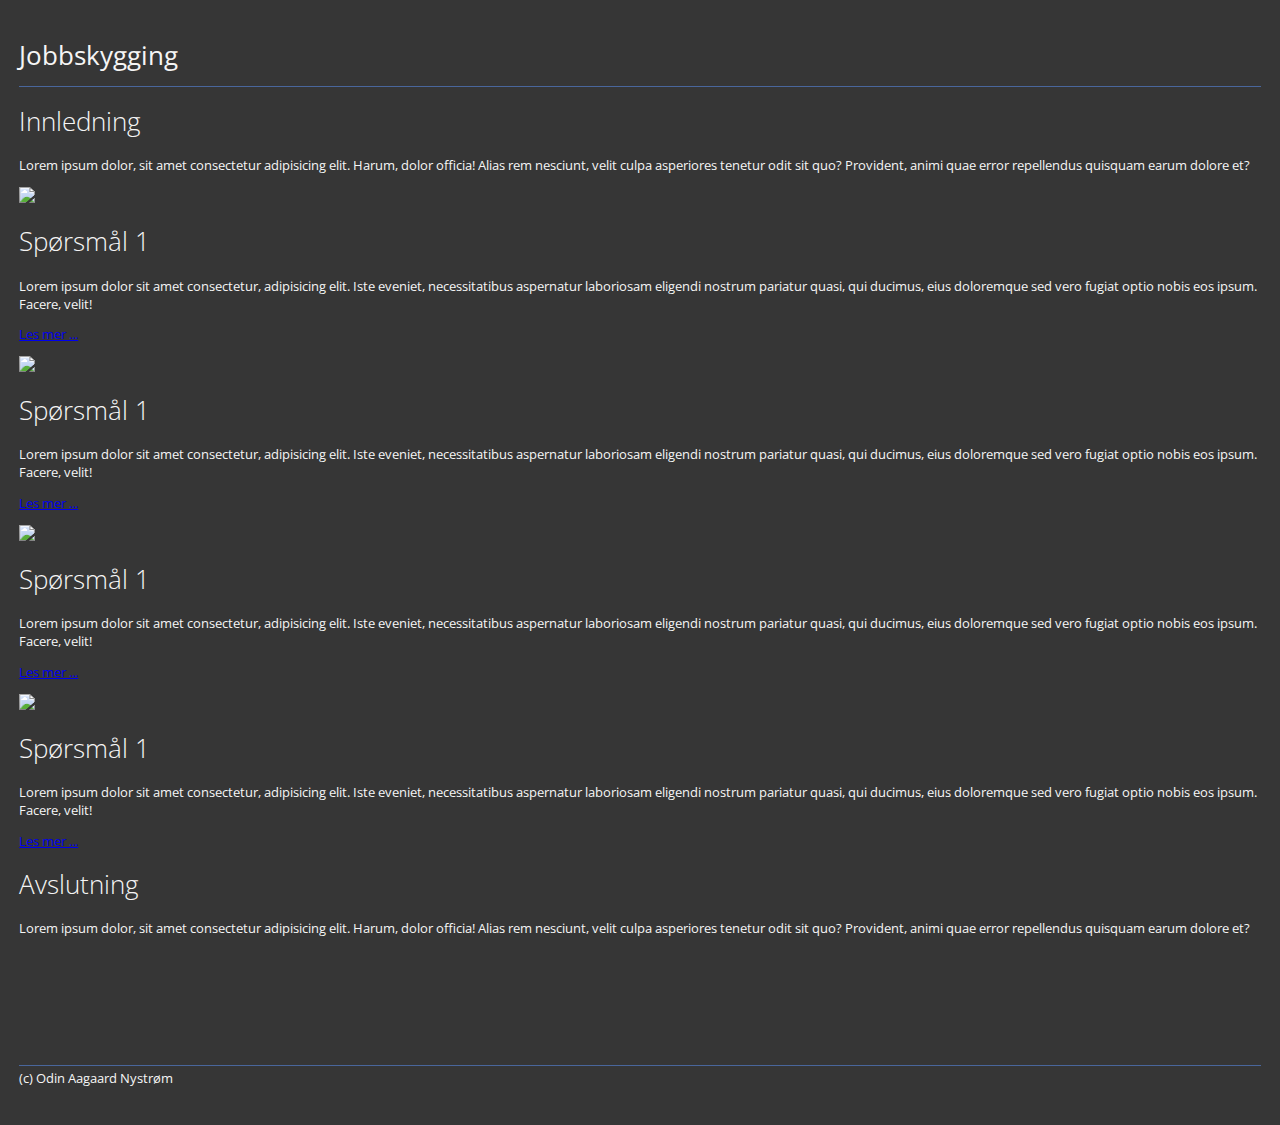
==== index.html @ a3094d5e "initial commit" ====
<!DOCTYPE html>
<html lang="en">
<head>
  <meta charset="UTF-8">
  <meta http-equiv="X-UA-Compatible" content="IE=edge">
  <meta name="viewport" content="width=device-width, initial-scale=1.0">
  <title>Jobbskygging</title>
  <link rel="stylesheet" href="style.css">
</head>
<body>
<header>
  Jobbskygging
</header>
<main>

<section id="innledning">
  <h1>
    Innledning
  </h1>
  <p>
     Lorem ipsum dolor, sit amet consectetur adipisicing elit. Harum, dolor officia! Alias rem nesciunt, velit culpa asperiores tenetur odit sit quo? Provident, animi quae error repellendus quisquam earum dolore et?
  </p>
</section> 

<section id="hoveddel">
  <article style ="">
    <img src="https://picsum.photos/512/128/">
    <h1>
      Spørsmål 1
    </h1>
    <p>
      Lorem ipsum dolor sit amet consectetur, adipisicing elit. Iste eveniet, necessitatibus aspernatur laboriosam eligendi nostrum pariatur quasi, qui ducimus, eius doloremque sed vero fugiat optio nobis eos ipsum. Facere, velit!
    </p>
    <p>
      <a href="spørsmål1">Les mer ...</a>
    </p>
  </article>
  <article>
    <img src="https://picsum.photos/512/128?grayscale">
    <h1>
      Spørsmål 1
    </h1>
    <p>
      Lorem ipsum dolor sit amet consectetur, adipisicing elit. Iste eveniet, necessitatibus aspernatur laboriosam eligendi nostrum pariatur quasi, qui ducimus, eius doloremque sed vero fugiat optio nobis eos ipsum. Facere, velit!
    </p>
    <p>
      <a href="spørsmål2">Les mer ...</a>
    </p>
  </article>
  <article>
    <img src="https://picsum.photos/512/128?blur">
    <h1>
      Spørsmål 1
    </h1>
    <p>
      Lorem ipsum dolor sit amet consectetur, adipisicing elit. Iste eveniet, necessitatibus aspernatur laboriosam eligendi nostrum pariatur quasi, qui ducimus, eius doloremque sed vero fugiat optio nobis eos ipsum. Facere, velit!
    </p>
    <p>
      <a href="spørsmål3">Les mer ...</a>
    </p>
  </article>
  <article>
    <img src="https://picsum.photos/512/128?blur=1">
    <h1>
      Spørsmål 1
    </h1>
    <p>
      Lorem ipsum dolor sit amet consectetur, adipisicing elit. Iste eveniet, necessitatibus aspernatur laboriosam eligendi nostrum pariatur quasi, qui ducimus, eius doloremque sed vero fugiat optio nobis eos ipsum. Facere, velit!
    </p>
    <p>
      <a href="spørsmål4">Les mer ...</a>
    </p>
  </article>
</section>

<section id="Avslutning">
  <h1>
    Avslutning
  </h1>
  <p>
     Lorem ipsum dolor, sit amet consectetur adipisicing elit. Harum, dolor officia! Alias rem nesciunt, velit culpa asperiores tenetur odit sit quo? Provident, animi quae error repellendus quisquam earum dolore et?
  </p>
</section> 

</main>

<footer>
    (c) Odin Aagaard Nystrøm
</footer>
</body>
</html>
---- style.css ----
@import url('https://fonts.googleapis.com/css2?family=Open+Sans:wght@300;400&display=swap');


main {
    background-color: inherit;
}

body {
    background-color: rgb(54, 54, 54);
    color:whitesmoke;
    font-size:1vw;  
    font-family: 'Open Sans', sans-serif;
    margin: 3% 1.5%;
}

h1, h2, h3 {
    font-weight: 300;
}

header {
    font-size:200%;
    padding-bottom: 1vw;
    border-bottom: 1px rgb(73, 102, 156) solid;
}

footer {
    border-top: 1px rgb(73, 102, 156) solid;
    padding-top:0.2vw;
    margin-top:10vw;
    width: 100%;
    bottom:1vw;
}
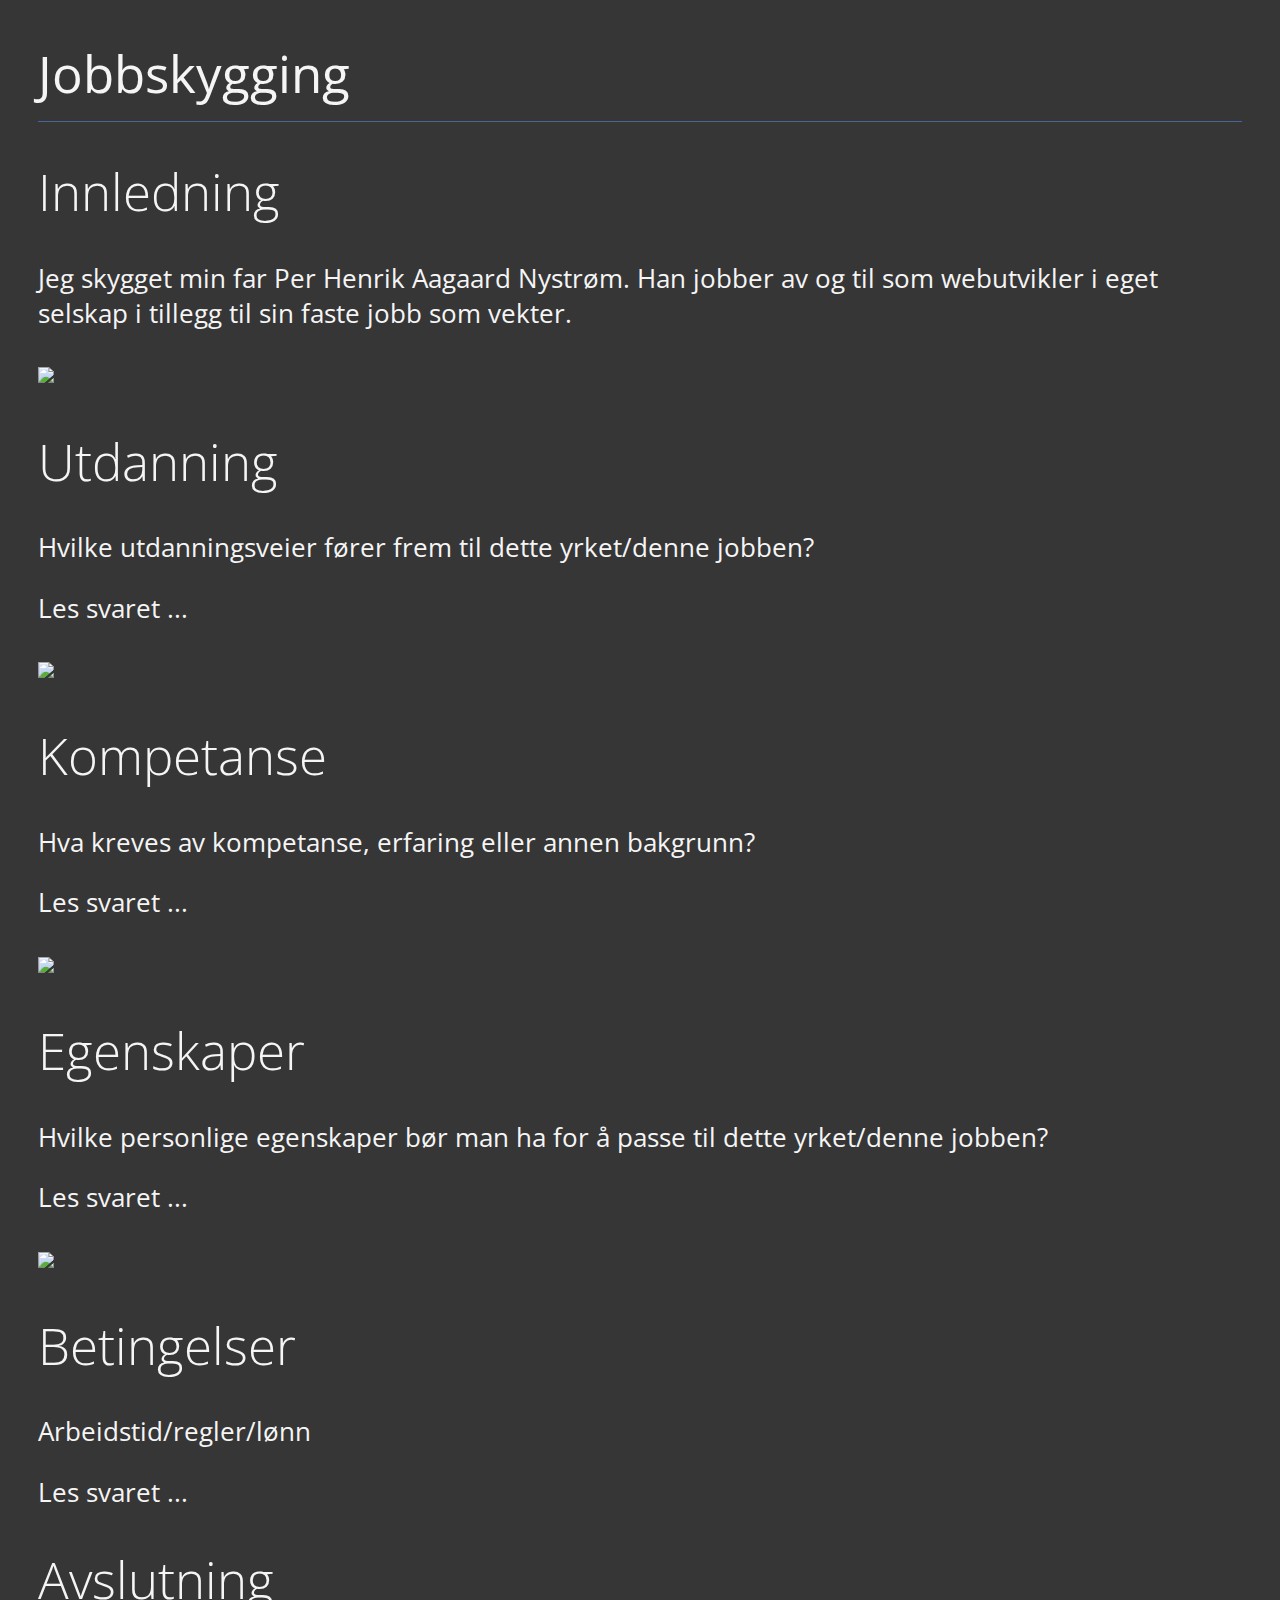
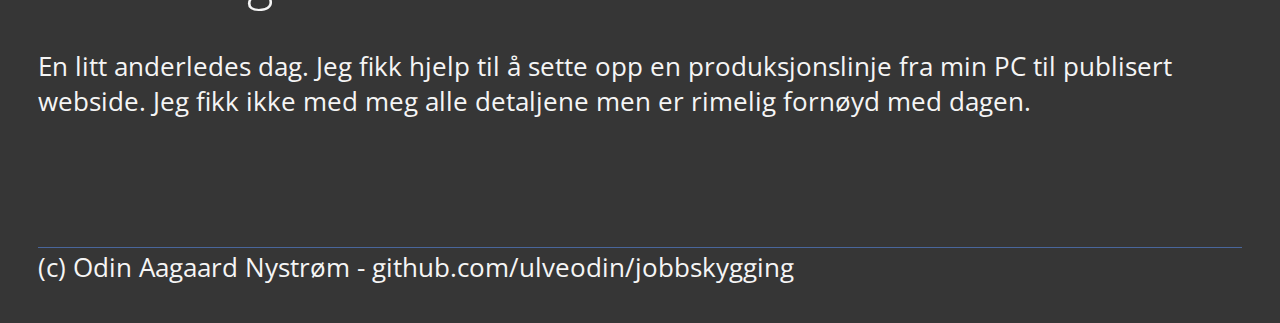
==== commit 6507f171: "Innhold ferdig." ====
--- a/index.html
+++ b/index.html
@@ -9,7 +9,7 @@
 </head>
 <body>
 <header>
-  Jobbskygging
+  <a href="/">Jobbskygging</a>
 </header>
 <main>
 
@@ -18,57 +18,67 @@
     Innledning
   </h1>
   <p>
-     Lorem ipsum dolor, sit amet consectetur adipisicing elit. Harum, dolor officia! Alias rem nesciunt, velit culpa asperiores tenetur odit sit quo? Provident, animi quae error repellendus quisquam earum dolore et?
+    Jeg skygget min far Per Henrik Aagaard Nystrøm. 
+    Han jobber av og til som webutvikler i eget selskap 
+    i tillegg til sin faste jobb som vekter.
   </p>
 </section> 
 
 <section id="hoveddel">
-  <article style ="">
+  <article>
     <img src="https://picsum.photos/512/128/">
     <h1>
-      Spørsmål 1
+      Utdanning
     </h1>
     <p>
-      Lorem ipsum dolor sit amet consectetur, adipisicing elit. Iste eveniet, necessitatibus aspernatur laboriosam eligendi nostrum pariatur quasi, qui ducimus, eius doloremque sed vero fugiat optio nobis eos ipsum. Facere, velit!
+      <quote>
+        Hvilke utdanningsveier fører frem til dette yrket/denne jobben?
+      </quote>
     </p>
     <p>
-      <a href="spørsmål1">Les mer ...</a>
+      <a href="utdanning">Les svaret ...</a>
     </p>
   </article>
   <article>
     <img src="https://picsum.photos/512/128?grayscale">
     <h1>
-      Spørsmål 1
+      Kompetanse
     </h1>
     <p>
-      Lorem ipsum dolor sit amet consectetur, adipisicing elit. Iste eveniet, necessitatibus aspernatur laboriosam eligendi nostrum pariatur quasi, qui ducimus, eius doloremque sed vero fugiat optio nobis eos ipsum. Facere, velit!
+      <quote>
+        Hva kreves av kompetanse, erfaring eller annen bakgrunn?
+      </quote>
     </p>
     <p>
-      <a href="spørsmål2">Les mer ...</a>
+      <a href="kompetanse">Les svaret ...</a>
     </p>
   </article>
   <article>
     <img src="https://picsum.photos/512/128?blur">
     <h1>
-      Spørsmål 1
+      Egenskaper
     </h1>
     <p>
-      Lorem ipsum dolor sit amet consectetur, adipisicing elit. Iste eveniet, necessitatibus aspernatur laboriosam eligendi nostrum pariatur quasi, qui ducimus, eius doloremque sed vero fugiat optio nobis eos ipsum. Facere, velit!
+      <quote>
+        Hvilke personlige egenskaper bør man ha for å passe til dette yrket/denne jobben?
+      </quote>
     </p>
     <p>
-      <a href="spørsmål3">Les mer ...</a>
+      <a href="egenskaper">Les svaret ...</a>
     </p>
   </article>
   <article>
     <img src="https://picsum.photos/512/128?blur=1">
     <h1>
-      Spørsmål 1
+      Betingelser
     </h1>
     <p>
-      Lorem ipsum dolor sit amet consectetur, adipisicing elit. Iste eveniet, necessitatibus aspernatur laboriosam eligendi nostrum pariatur quasi, qui ducimus, eius doloremque sed vero fugiat optio nobis eos ipsum. Facere, velit!
+      <quote>
+        Arbeidstid/regler/lønn
+      </quote>
     </p>
     <p>
-      <a href="spørsmål4">Les mer ...</a>
+      <a href="betingelser">Les svaret ...</a>
     </p>
   </article>
 </section>
@@ -78,14 +88,16 @@
     Avslutning
   </h1>
   <p>
-     Lorem ipsum dolor, sit amet consectetur adipisicing elit. Harum, dolor officia! Alias rem nesciunt, velit culpa asperiores tenetur odit sit quo? Provident, animi quae error repellendus quisquam earum dolore et?
+    En litt anderledes dag. Jeg fikk hjelp til å sette opp 
+    en produksjonslinje fra min PC til publisert webside. 
+    Jeg fikk ikke med meg alle detaljene men er rimelig fornøyd med dagen. 
   </p>
 </section> 
 
 </main>
 
 <footer>
-    (c) Odin Aagaard Nystrøm
+  (c) Odin Aagaard Nystrøm - <a href="https://github.com/ulveodin/jobbskygging">github.com/ulveodin/jobbskygging</a>
 </footer>
 </body>
 </html>
--- a/style.css
+++ b/style.css
@@ -8,9 +8,9 @@
 body {
     background-color: rgb(54, 54, 54);
     color:whitesmoke;
-    font-size:1vw;  
+    font-size:2vw;  
     font-family: 'Open Sans', sans-serif;
-    margin: 3% 1.5%;
+    margin: 3% 3vw;
 }
 
 h1, h2, h3 {
@@ -21,9 +21,24 @@
     font-size:200%;
     padding-bottom: 1vw;
     border-bottom: 1px rgb(73, 102, 156) solid;
+    margin-bottom:1vw;
+}
+a {
+    color:inherit;
+    text-decoration:none;
+}
+a:hover {
+    text-decoration:underline;
+}
+
+.subpage img {
+    float:right;
+    padding-left:1vw;
+    padding-bottom: 1vw;
 }
 
 footer {
+    clear:both;
     border-top: 1px rgb(73, 102, 156) solid;
     padding-top:0.2vw;
     margin-top:10vw;
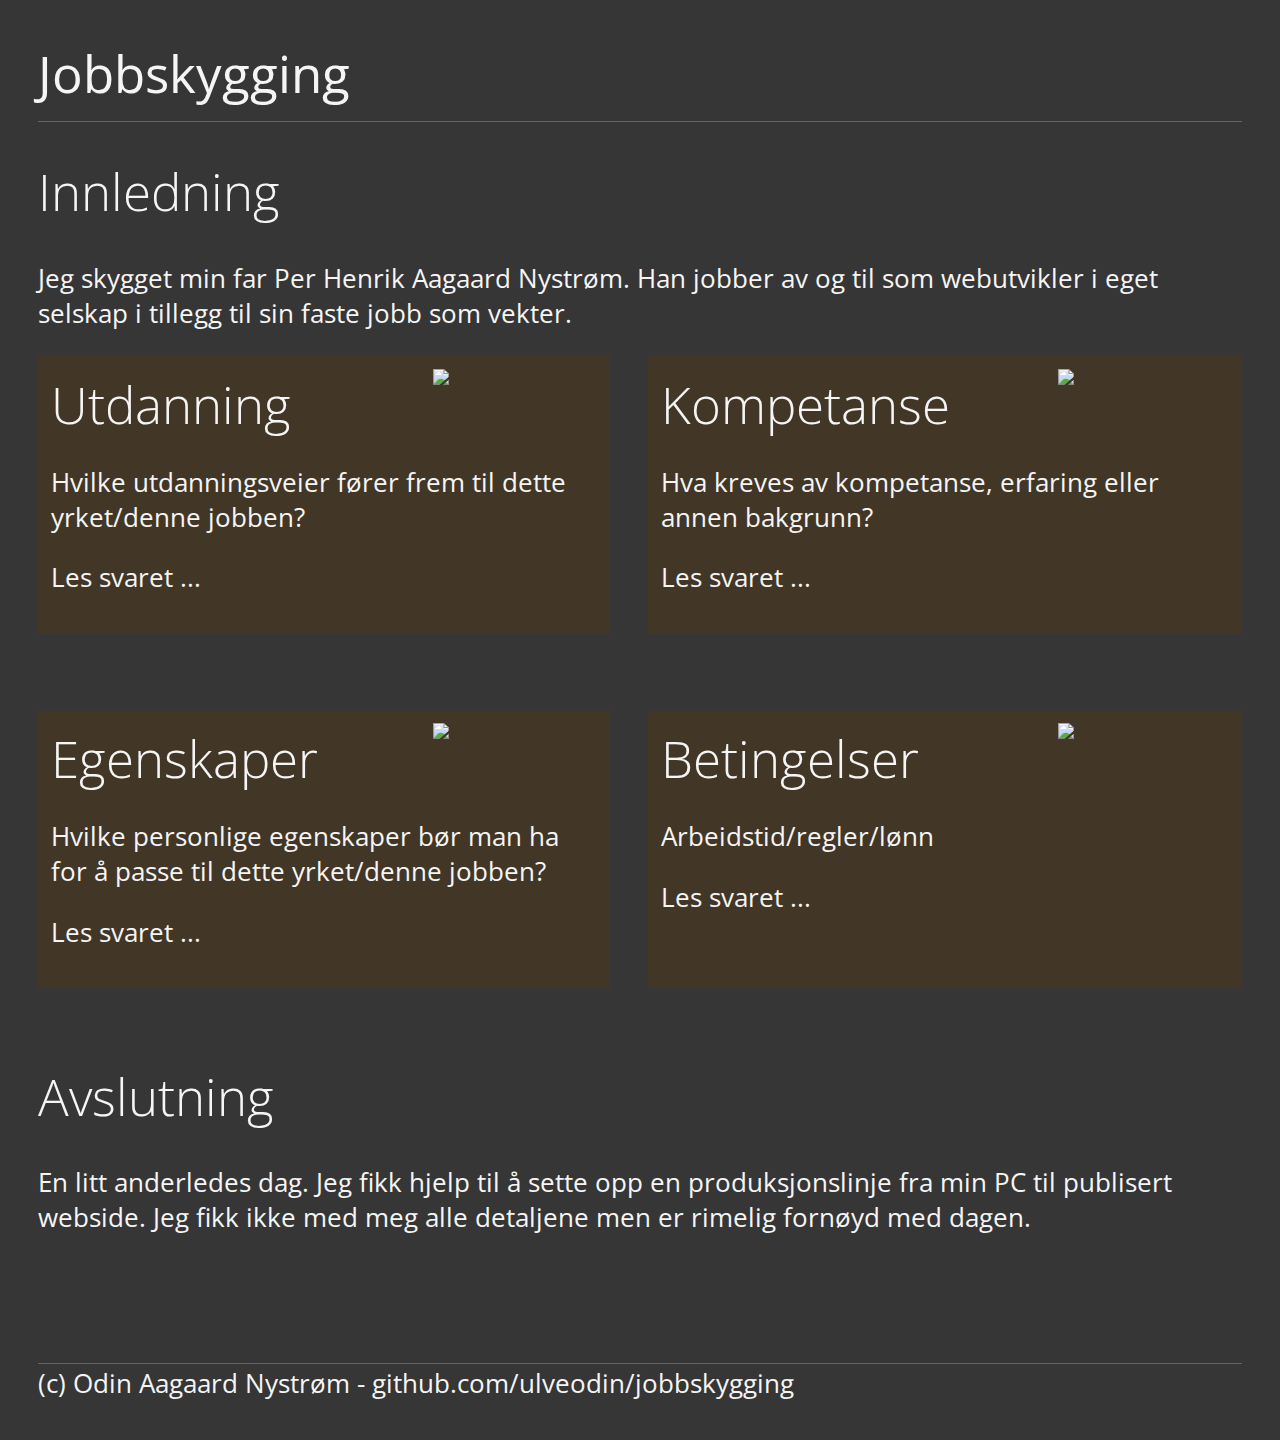
==== commit 40cfa517: "Design ferdig!" ====
--- a/index.html
+++ b/index.html
@@ -7,7 +7,7 @@
   <title>Jobbskygging</title>
   <link rel="stylesheet" href="style.css">
 </head>
-<body>
+<body class="frontpage">
 <header>
   <a href="/">Jobbskygging</a>
 </header>
@@ -26,7 +26,7 @@
 
 <section id="hoveddel">
   <article>
-    <img src="https://picsum.photos/512/128/">
+    <img src="https://picsum.photos/id/1040/400/300">
     <h1>
       Utdanning
     </h1>
@@ -40,7 +40,7 @@
     </p>
   </article>
   <article>
-    <img src="https://picsum.photos/512/128?grayscale">
+    <img src="https://picsum.photos/id/1025/400/300">
     <h1>
       Kompetanse
     </h1>
@@ -54,7 +54,7 @@
     </p>
   </article>
   <article>
-    <img src="https://picsum.photos/512/128?blur">
+    <img src="https://picsum.photos/id/1072/400/300">
     <h1>
       Egenskaper
     </h1>
@@ -68,7 +68,7 @@
     </p>
   </article>
   <article>
-    <img src="https://picsum.photos/512/128?blur=1">
+    <img src="https://picsum.photos/id/431/400/300">
     <h1>
       Betingelser
     </h1>
--- a/style.css
+++ b/style.css
@@ -8,7 +8,7 @@
 body {
     background-color: rgb(54, 54, 54);
     color:whitesmoke;
-    font-size:2vw;  
+    font-size:5vw;  
     font-family: 'Open Sans', sans-serif;
     margin: 3% 3vw;
 }
@@ -32,10 +32,20 @@
 }
 
 .subpage img {
-    float:right;
-    padding-left:1vw;
+    float:none;
+    width:100%;
     padding-bottom: 1vw;
 }
+
+#hoveddel>* {
+    margin-bottom:10vw;
+    padding:1vw;
+    background-color: rgba(81, 56, 24, 0.476);
+}
+#hoveddel h1 {
+    margin:0;
+}
+
 
 footer {
     clear:both;
@@ -46,3 +56,33 @@
     bottom:1vw;
 }
 
+
+@media only screen and (min-width: 600px) {
+    body {
+        font-size:2vw;
+    }
+    #hoveddel {
+        display:grid;
+        gap:3vw;
+        grid-template-columns: auto auto ;
+    }
+    #hoveddel>* {
+        margin-bottom:3vw;
+        padding-bottom:3vw;
+        padding:1vw;
+        background-color: rgba(81, 56, 24, 0.476);
+    }
+    #hoveddel img {
+        float:right;
+        width:30%
+    }
+    #hoveddel h1 {
+        margin:0;
+    }
+    .subpage img {
+        float:right;
+        padding-left:1vw;
+        padding-bottom: 1vw;
+    }
+    
+}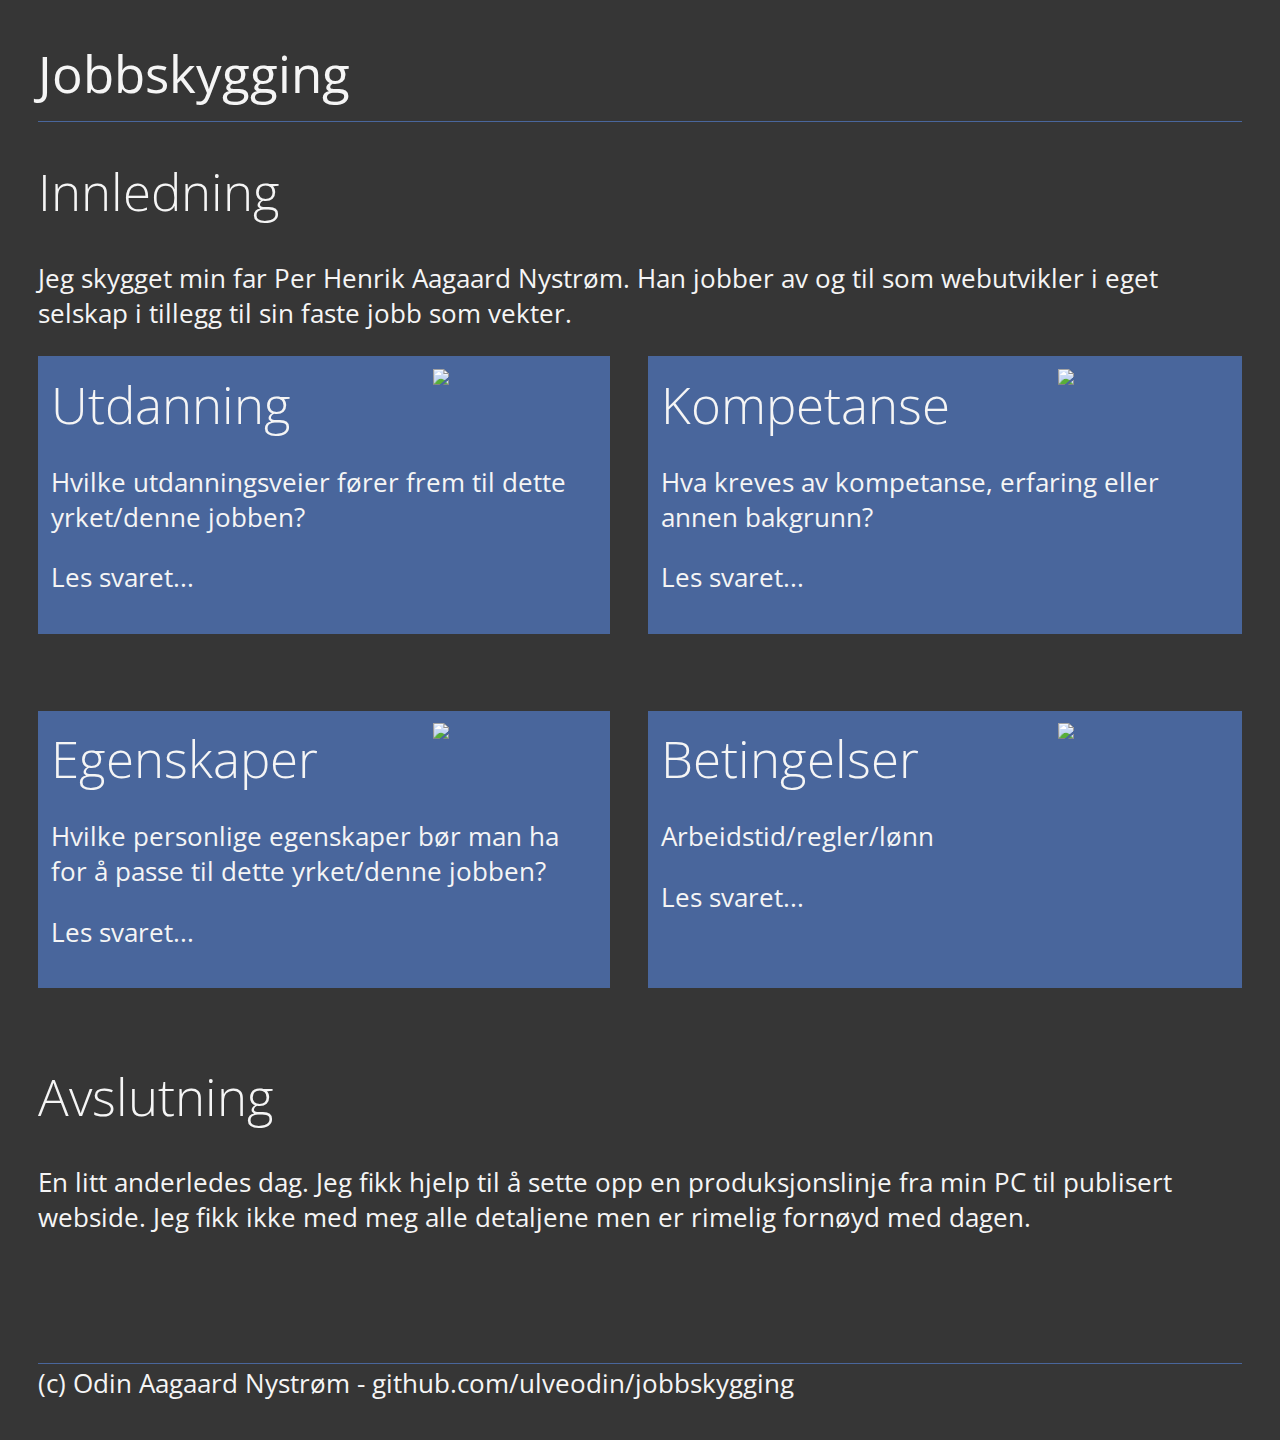
==== commit feecc273: "changed space on ..." ====
--- a/index.html
+++ b/index.html
@@ -36,7 +36,7 @@
       </quote>
     </p>
     <p>
-      <a href="utdanning">Les svaret ...</a>
+      <a href="utdanning">Les svaret...</a>
     </p>
   </article>
   <article>
@@ -50,7 +50,7 @@
       </quote>
     </p>
     <p>
-      <a href="kompetanse">Les svaret ...</a>
+      <a href="kompetanse">Les svaret...</a>
     </p>
   </article>
   <article>
@@ -64,7 +64,7 @@
       </quote>
     </p>
     <p>
-      <a href="egenskaper">Les svaret ...</a>
+      <a href="egenskaper">Les svaret...</a>
     </p>
   </article>
   <article>
@@ -78,7 +78,7 @@
       </quote>
     </p>
     <p>
-      <a href="betingelser">Les svaret ...</a>
+      <a href="betingelser">Les svaret...</a>
     </p>
   </article>
 </section>
--- a/style.css
+++ b/style.css
@@ -70,7 +70,7 @@
         margin-bottom:3vw;
         padding-bottom:3vw;
         padding:1vw;
-        background-color: rgba(81, 56, 24, 0.476);
+        background-color: rgb(73, 102, 156);
     }
     #hoveddel img {
         float:right;
@@ -81,6 +81,7 @@
     }
     .subpage img {
         float:right;
+        width:30%;
         padding-left:1vw;
         padding-bottom: 1vw;
     }
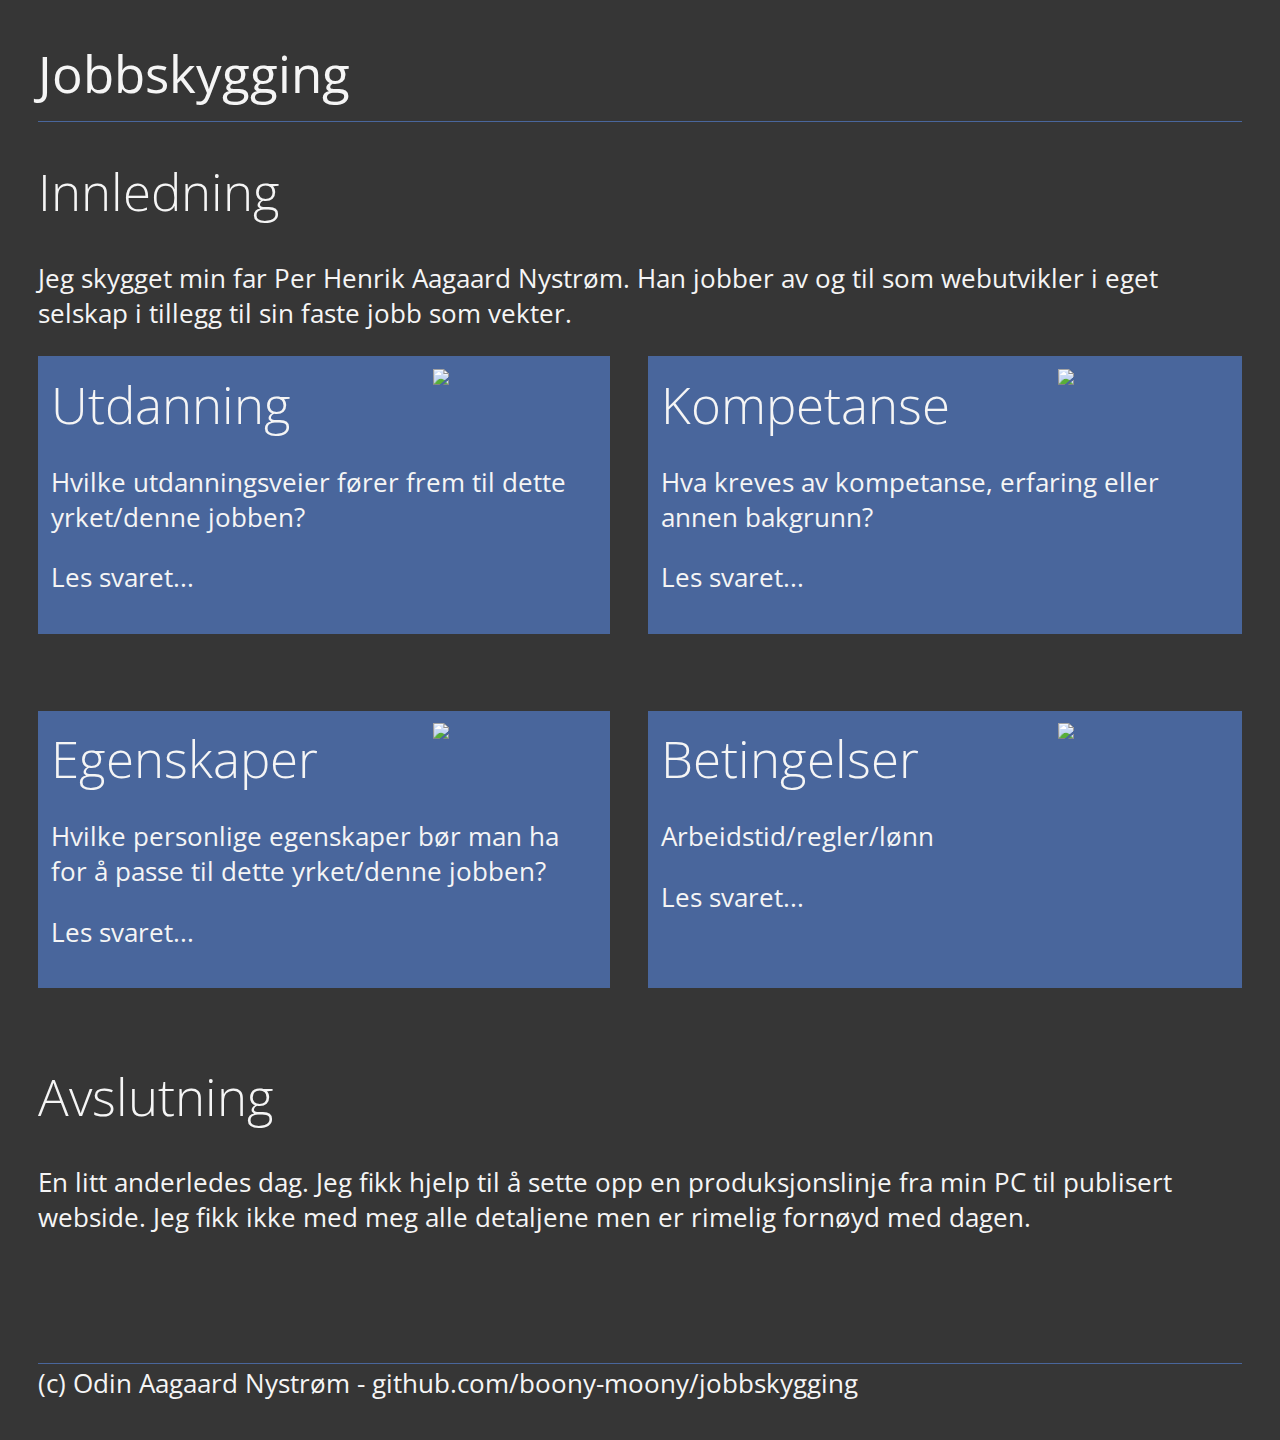
==== commit 9a132f97: "new name" ====
--- a/index.html
+++ b/index.html
@@ -97,7 +97,7 @@
 </main>
 
 <footer>
-  (c) Odin Aagaard Nystrøm - <a href="https://github.com/ulveodin/jobbskygging">github.com/ulveodin/jobbskygging</a>
+  (c) Odin Aagaard Nystrøm - <a href="https://github.com/boony-moony/jobbskygging">github.com/boony-moony/jobbskygging</a>
 </footer>
 </body>
 </html>
